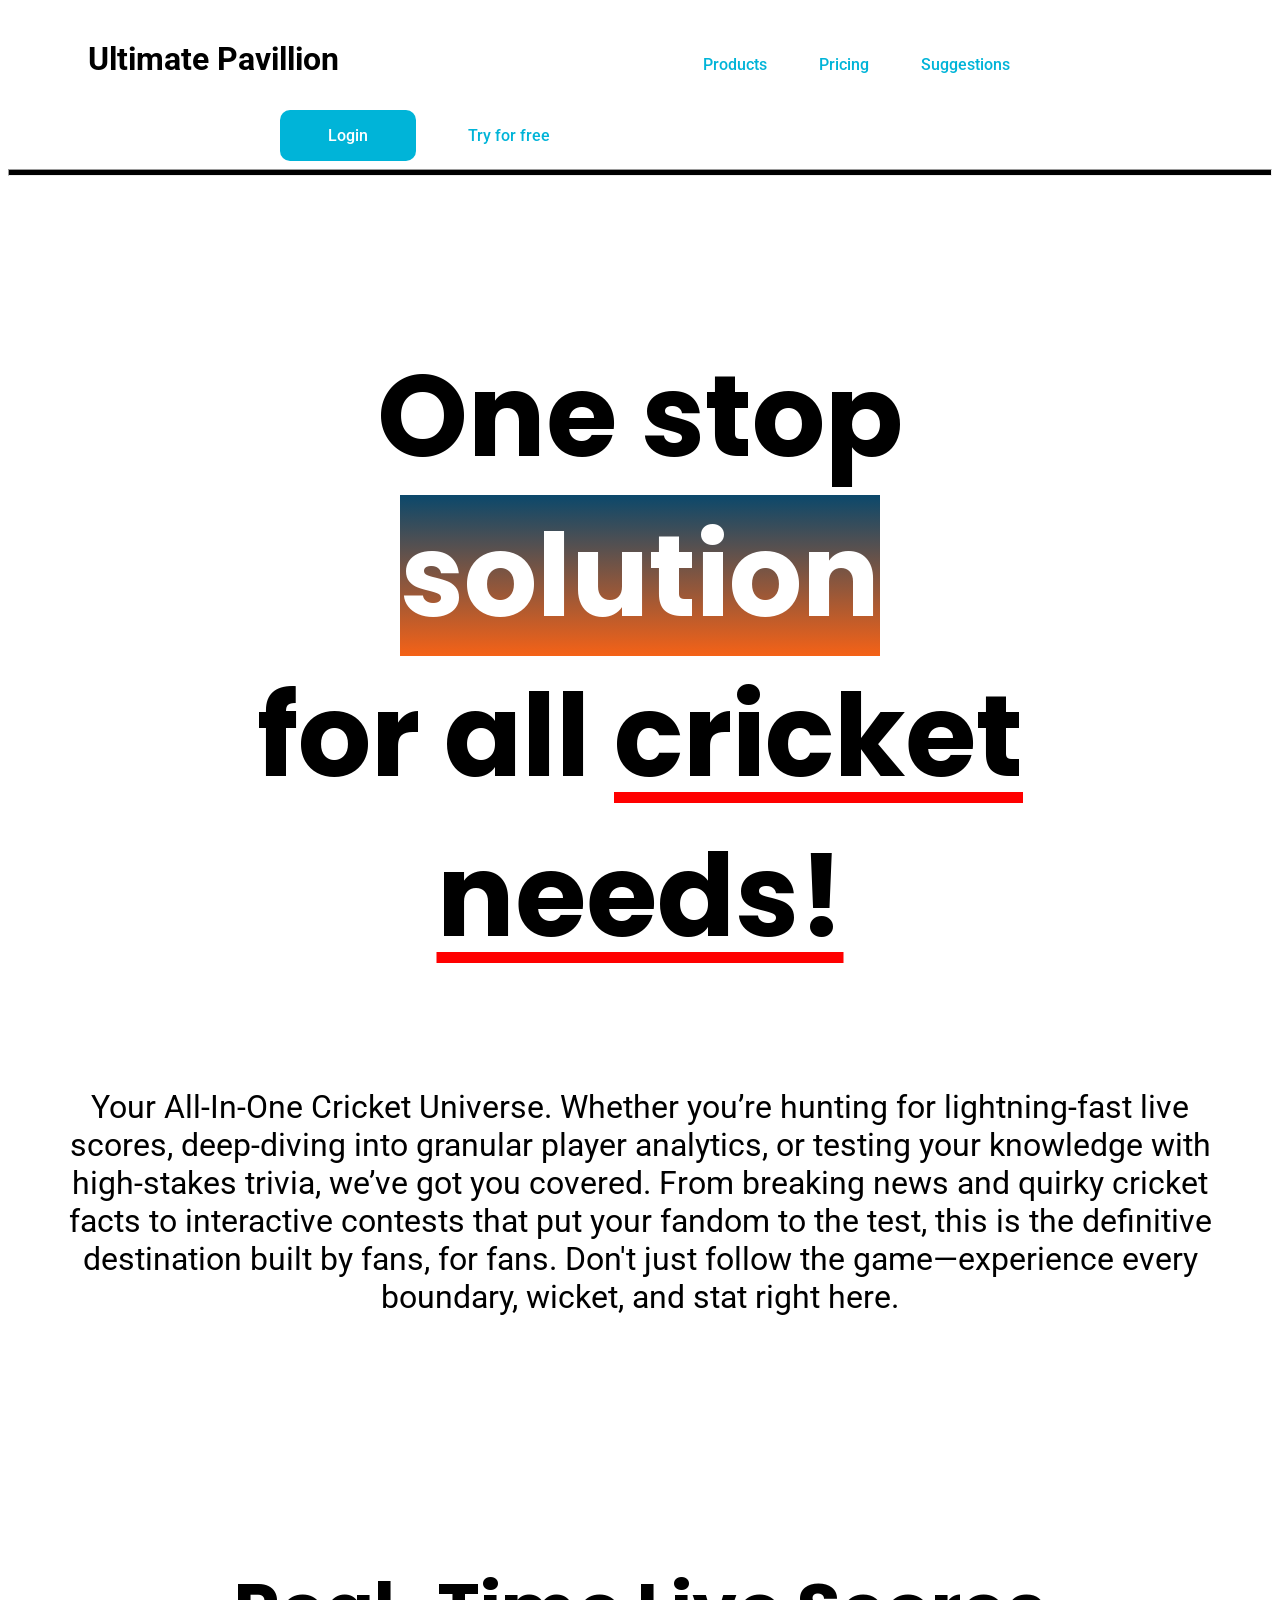
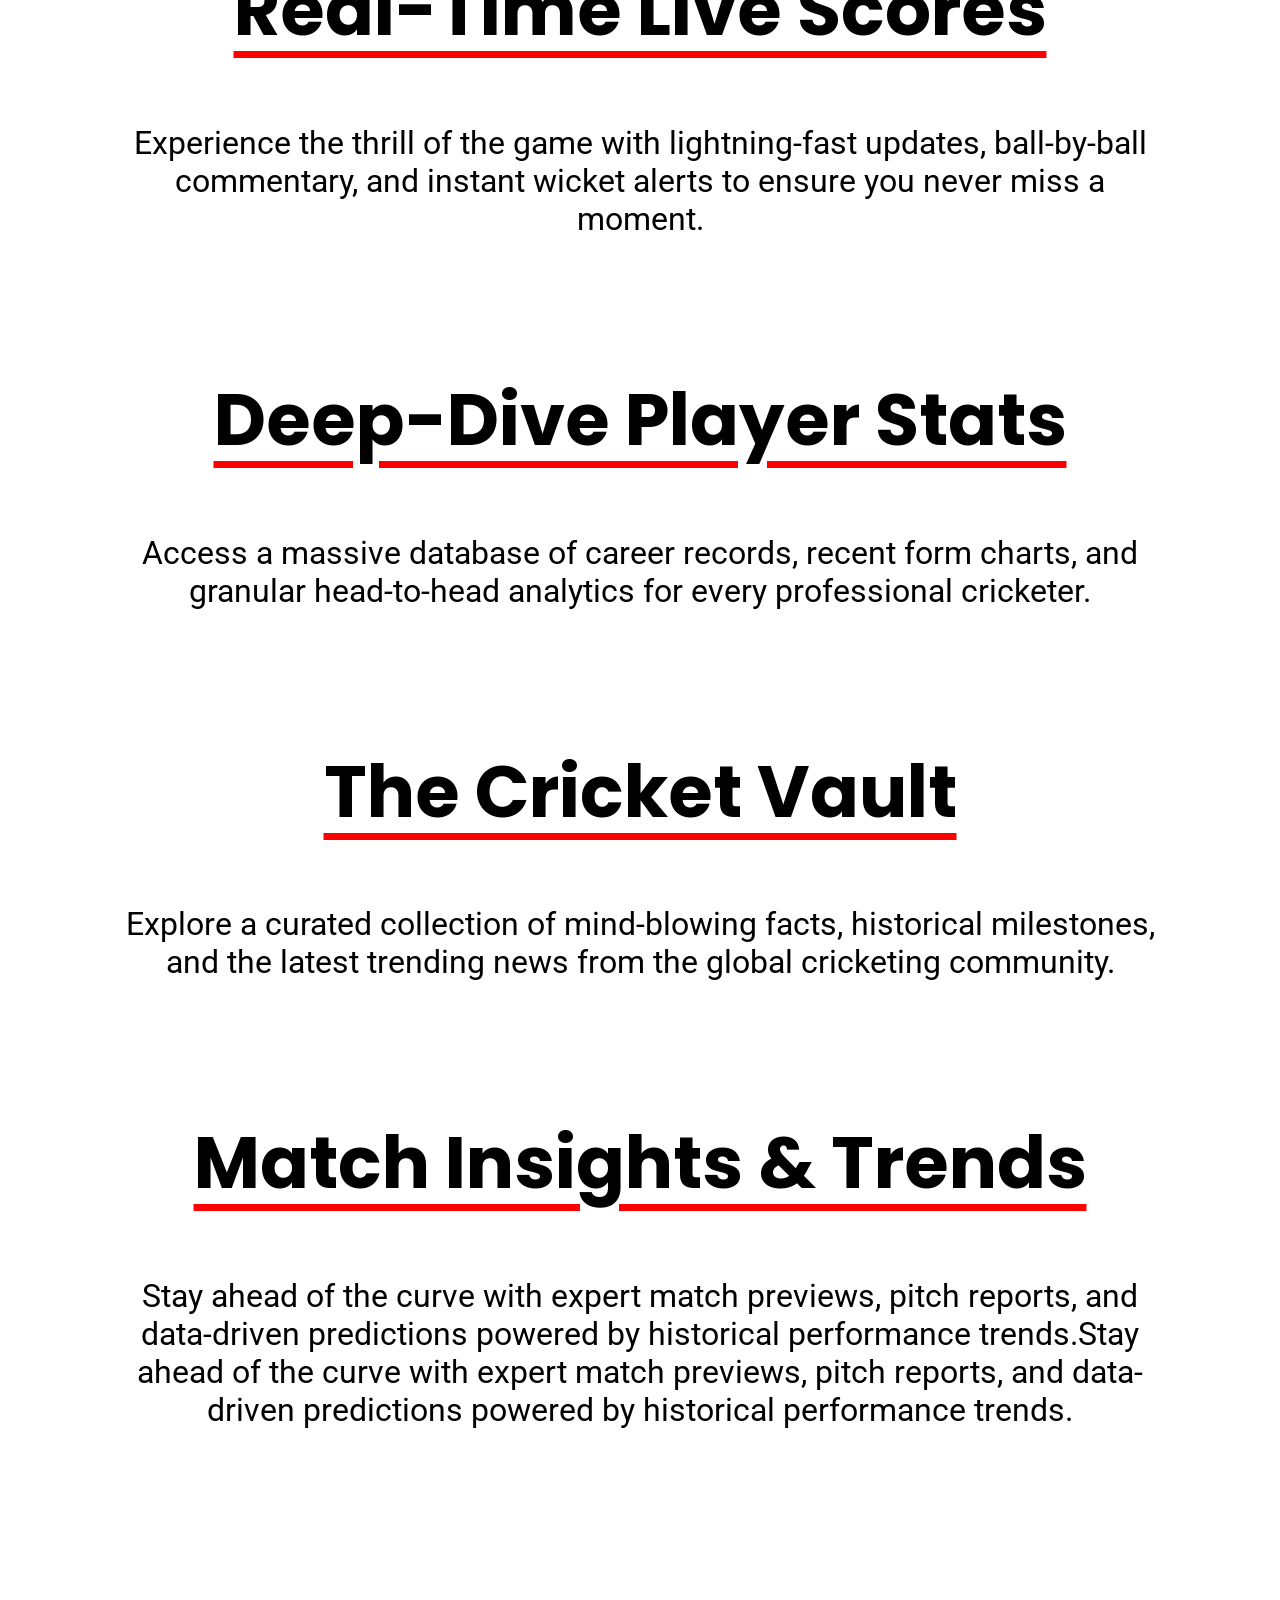
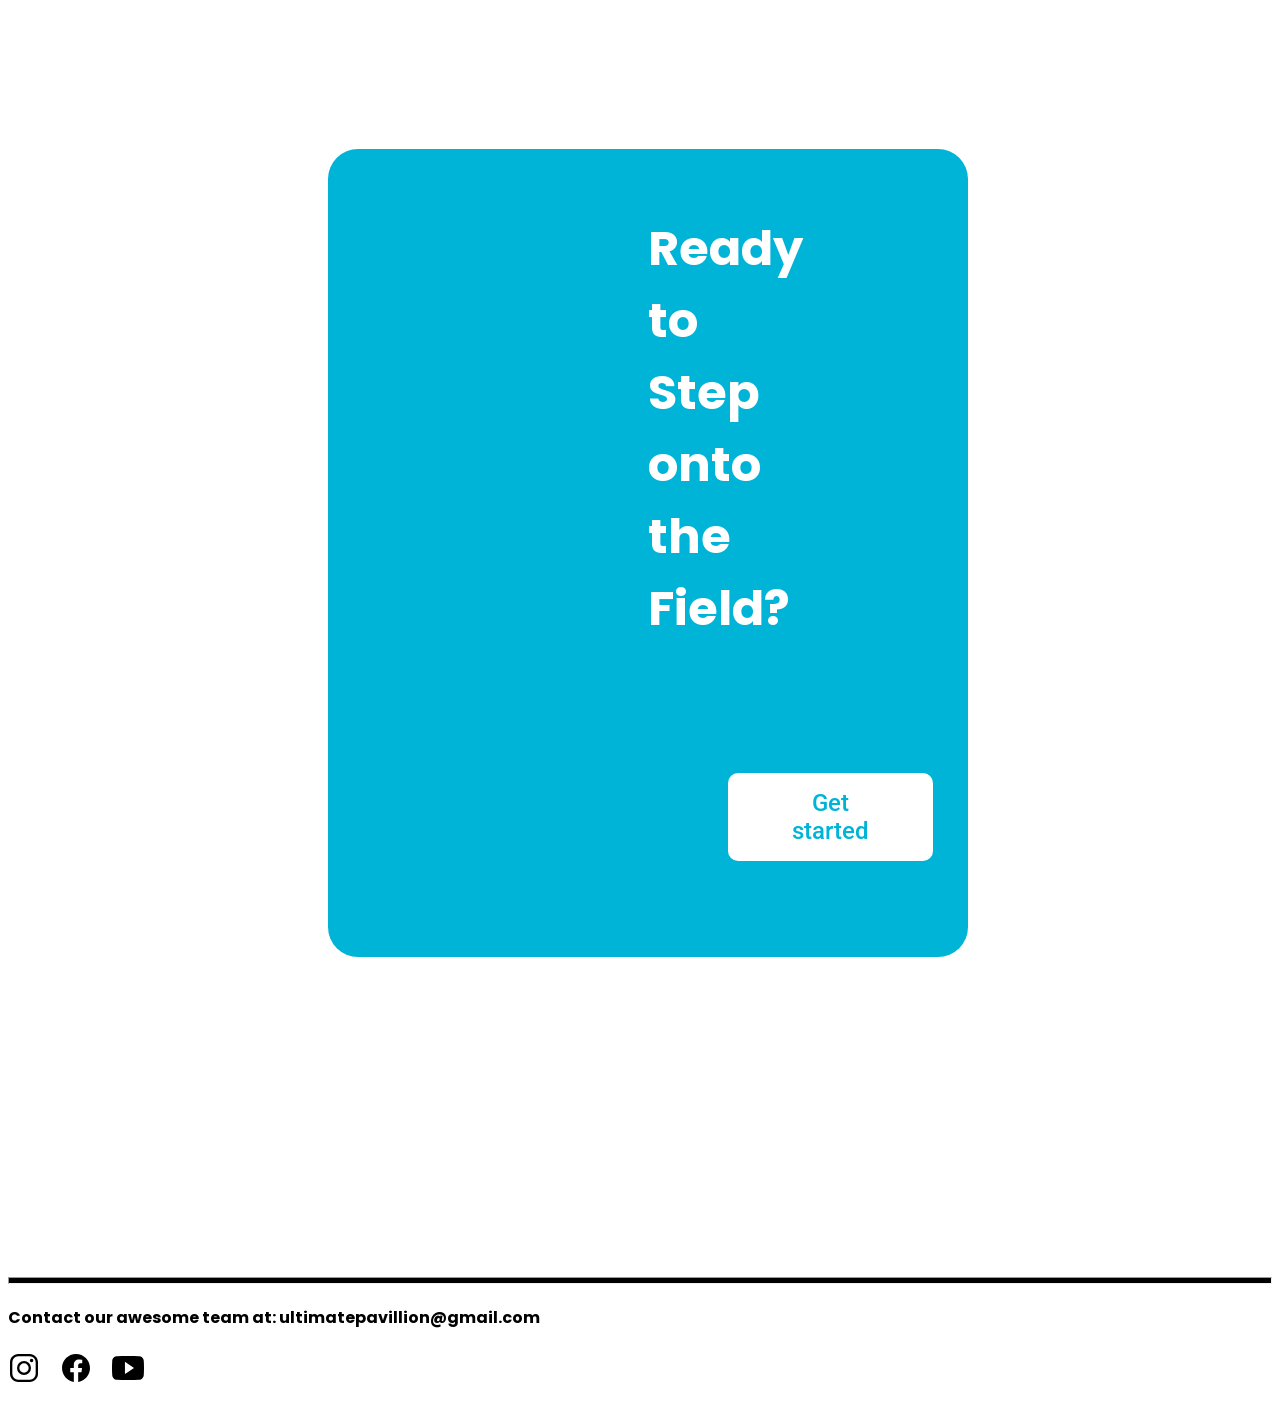
==== index.html @ f1f94968 "Add files via upload" ====
<!DOCTYPE html>
<html lang="en">

<head>
    <meta charset="UTF-8">
    <meta name="viewport" content="width=device-width, initial-scale=1.0">
    <link rel="preconnect" href="https://fonts.googleapis.com">
    <link rel="preconnect" href="https://fonts.gstatic.com" crossorigin>
    <link
        href="https://fonts.googleapis.com/css2?family=Bungee+Inline&family=Poppins:ital,wght@0,100;0,200;0,300;0,400;0,500;0,600;0,700;0,800;0,900;1,100;1,200;1,300;1,400;1,500;1,600;1,700;1,800;1,900&family=Racing+Sans+One&family=Roboto:ital,wght@0,100..900;1,100..900&display=swap"
        rel="stylesheet">

    <link rel="preconnect" href="https://fonts.googleapis.com">
    <link rel="preconnect" href="https://fonts.gstatic.com" crossorigin>
    <link
        href="https://fonts.googleapis.com/css2?family=Poppins:ital,wght@0,100;0,200;0,300;0,400;0,500;0,600;0,700;0,800;0,900;1,100;1,200;1,300;1,400;1,500;1,600;1,700;1,800;1,900&display=swap"
        rel="stylesheet">
    <link rel="preconnect" href="https://fonts.googleapis.com">
    <link rel="preconnect" href="https://fonts.gstatic.com" crossorigin>
    <link
        href="https://fonts.googleapis.com/css2?family=Poppins:ital,wght@0,100;0,200;0,300;0,400;0,500;0,600;0,700;0,800;0,900;1,100;1,200;1,300;1,400;1,500;1,600;1,700;1,800;1,900&family=Roboto:ital,wght@0,100..900;1,100..900&display=swap"
        rel="stylesheet">
    <link rel="stylesheet" href="style.css">

    <title>Home</title>
</head>

<body>
    <header>
        <nav>

            <a href="index.html" class="navtext">
                <p>Ultimate Pavillion</p>
            </a>


            <ul class="navbar">

                <li class="navlist"><a href="products.html" class="navlinks">Products</a></li>
                <li class="navlist"><a href="pricing.html" class="navlinks">Pricing</a></li>
                <li class="navlist"><a href="support.html" class="navlinks">Suggestions</a></li>

            </ul>

            <span class="navbtn">

                <a href="Login.html" class="btn btn-primary">Login</a>
                <a href="Login.html" class="btn btn-secondary">Try for free</a>

            </span>






        </nav>


    </header>
    <hr>

    <main>

        <!-- HERO SECTION -->

        <section class="hero-section">

            <h1 class="hero-heading">One stop <span class="gradient">solution</span> <br> for all <span
                    class="underline-content">cricket needs!</span> </h1>

            <p class="hero-paragraph">Your All-In-One Cricket Universe. Whether you’re hunting for lightning-fast live
                scores, deep-diving into
                granular player analytics, or testing your knowledge with high-stakes trivia, we’ve got you covered.
                From breaking news and quirky cricket facts to interactive contests that put your fandom to the test,
                this is the definitive destination built by fans, for fans. Don't just follow the game—experience every
                boundary, wicket, and stat right here.</p>

        </section>





        <section class=" feature-section">

            <h2 class="features-heading fh1">Real-Time Live Scores</h2>
            <p class="features-text">Experience the thrill of the game with lightning-fast updates, ball-by-ball
                commentary, and
                instant
                wicket alerts to ensure you never miss a moment.</p>

            <h2 class="features-heading fh2">Deep-Dive Player Stats</h2>
            <p class="features-text">Access a massive database of career records, recent form charts, and granular
                head-to-head
                analytics for
                every professional cricketer.</p>

            <h2 class="features-heading fh3">The Cricket Vault</h2>
            <p class="features-text">Explore a curated collection of mind-blowing facts, historical milestones, and the
                latest
                trending news
                from the global cricketing community.</p>

            <h2 class="features-heading fh4">Match Insights & Trends</h2>
            <p class="features-text">Stay ahead of the curve with expert match previews, pitch reports, and data-driven
                predictions
                powered by
                historical performance trends.Stay ahead of the curve with expert match previews, pitch reports,
                and
                data-driven predictions powered by historical performance trends.</p>

        </section>


        <section class="cta-section">

            <h3 class="cta-heading">Ready to Step onto the Field?</h3>
            <!-- <p class="cta-text">Join us now to avail early bird discounts!</p> -->
            <a href="Login.html" class="btn cta-button">Get started</a>

        </section>


    </main>
    <hr>

    <footer>

        <h4 class="footer-text">Contact our awesome team at: <span class="email">ultimatepavillion@gmail.com</span></h4>

        <a href="https://www.instagram.com/virat.kohli/"><img src="images/logo-instagram.svg" alt="instagram"
                class="icons"></a>
        <a href="https://www.facebook.com/photo/?fbid=1478912196934536&set=pb.100044473084573.-2207520000"><img
                src="images/logo-facebook.svg" alt="Facebook" class="icons"></a>
        <a href="https://www.facebook.com/photo/?fbid=1478912196934536&set=pb.100044473084573.-2207520000"><img
                src="images/logo-youtube.svg" alt="youtube" class="icons"></a>



    </footer>

</body>

</html>
---- style.css ----
.html {
    font-size: 62.5;

}

h1,
h2,
h3,
h4 {
    font-family: poppins;
}

.login-form {
    font-family: poppins;
    text-align: center;
    font-size: 1.5rem;
    color: #00B4D8;

}

input {
    display: inline-block;
    margin-bottom: 2rem;

}

h1,
h2 {
    text-align: center;
}

p {
    font-family: roboto;
}

a {
    font-family: roboto;
    text-decoration: none;
}

ul {
    font-family: roboto;
    list-style-type: none;
}

hr {
    height: 5px;
    color: black;
    background-color: black;
}

.navtext {
    display: inline-block;
    margin-left: 5rem;
    font-size: 2rem;
    font-family: 'Lucida Sans', 'Lucida Sans Regular', 'Lucida Grande', 'Lucida Sans Unicode', Geneva, Verdana, sans-serif;
    font-weight: 700;
    color: black;

}

.navbar {
    display: inline-block;
    margin-left: 20rem;
    color: #0B486B;
}

.navlist {
    display: inline-block;
    margin-right: 3rem;
    color: #0B486B;
}

.navlinks {
    color: #00B4D8;
    font-weight: 500;
}

.navlinks:hover {
    color: #0B486B;
    cursor: pointer;
    font-weight: 500;
    transition-duration: 0.4s;
}


.navbtn {
    margin-left: 17rem;
}

.btn {
    display: inline-block;
    padding: 1rem 3rem;
    border-radius: 10px;
    font-weight: 500;
    transition: all 0.3s ease;
}

.btn-primary {
    background-color: #00B4D8;
    color: white;
}

.btn-primary:hover {
    background-color: #80daec;
    color: white;
    border-color: #00B4D8;
}



.btn-secondary {
    color: #00B4D8;
}

.btn-secondary:hover {
    color: #80daec;
}

.form-btn {
    border-style: none;
    margin-right: 1rem;
    margin-top: 3rem;
    font-size: 1.2rem;
}




.hero-heading {
    margin: 10rem;
    margin-bottom: 7rem;
    font-size: 7.2rem;
    line-height: 10rem;
}

.gradient {
    background: linear-gradient(#0B486B, #F56217);
    color: white;
}

.underline-content {
    text-decoration: underline;
    text-underline-offset: 1rem;
    text-decoration-color: red;
}

.hero-paragraph {
    font-size: 2rem;
    max-width: 1200px;
    margin: 0 auto;
    text-align: center;
    margin-bottom: 15rem;

}


/* ---- FEATURES SECTION ---- */

.feature-section {
    margin-bottom: 20rem;

}

.features-heading {
    font-size: 4.5rem;
    text-decoration: underline;
    text-decoration-color: red;
    text-underline-offset: 1rem;

}




.features-text {
    font-size: 2rem;
    text-align: center;
    margin: 0px 7rem;
    margin-bottom: 8rem;
}

.cta-section {
    text-align: center;
    padding: 1rem 20rem;
    background-color: #00B4D8;
    border-radius: 30px;
    margin: 0 20rem;
    margin-bottom: 20rem;
}

.cta-heading {
    padding-top: 0px;
    font-size: 3rem;
    color: white;
}

.cta-text {
    font-size: 1.5rem;
    margin top: 5rem;
}

.cta-button {
    padding: 1rem 4rem;
    background-color: white;
    margin: 5rem;
    font-size: 1.5rem;
    color: #00B4D8;
}

.cta-button:hover {
    color: black;
    border-color: black;


}



/* ---- FOOTER SECTION ---- */

.email:hover {
    cursor: pointer;
    text-decoration: underline;

}

.icons {
    width: 2rem;
    margin-right: 1rem;
    margin-bottom: 1rem;
}


.login-heading {
    font-size: 5rem;
    margin-top: 0;
    color: white;
    color: #00B4D8;

}

.login-sec {
    background-color: #F8F9FA;

    border-radius: 10px;
    width: 80%;
    margin: 7rem auto;
    padding: 4rem;
    border-color: #E9ECEF;
    border-style: solid;


}

/* ---- PRODUCTS PAGE */

.product-list,
.pricing-section {
    text-align: center;
    margin: 8rem 15rem;

}

.products-heading,
.pricing-heading {
    display: inline;
    background-color: white;
    padding-left: 2rem;
    padding-right: 2rem;
    border-color: #00B4D8;
    border: #00B4D8;
    border-style: solid;
    border-width: 0.4rem;
    font-size: 2rem;
}

.product-text,
.pricing-paragraph {
    margin-bottom: 4.5rem;
    font-size: 1.5rem;
}

.product-image {
    width: 20rem;
    display: inline-block;
    margin-bottom: 7rem;
}


.hero-section-pricing {
    text-align: center;

}

.hero-paragraph-pricing {
    font-size: 2rem;
    max-width: 1200px;
    margin: 0 auto;
    text-align: center;
    margin-bottom: 4rem;
}


.textarea {
    font-family: poppins;
    text-align: center;
    margin: 10rem 40rem;
    border-style: solid;
    border-color: #E9ECEF;
    background-color: #F8F9FA;
    padding-bottom: 3rem;

}

.textarea1 {
    display: block;
    margin-bottom: 3rem;
    margin-top: 3rem;
    font-weight: 600;
}

.textarea2 {
    border-style: solid;
    border-radius: 7px;
    border-color: black;
}

.textarea-button {
    display: block;
    margin: 3rem 8rem;
    border-radius: 7px;
    border-style: none;
}
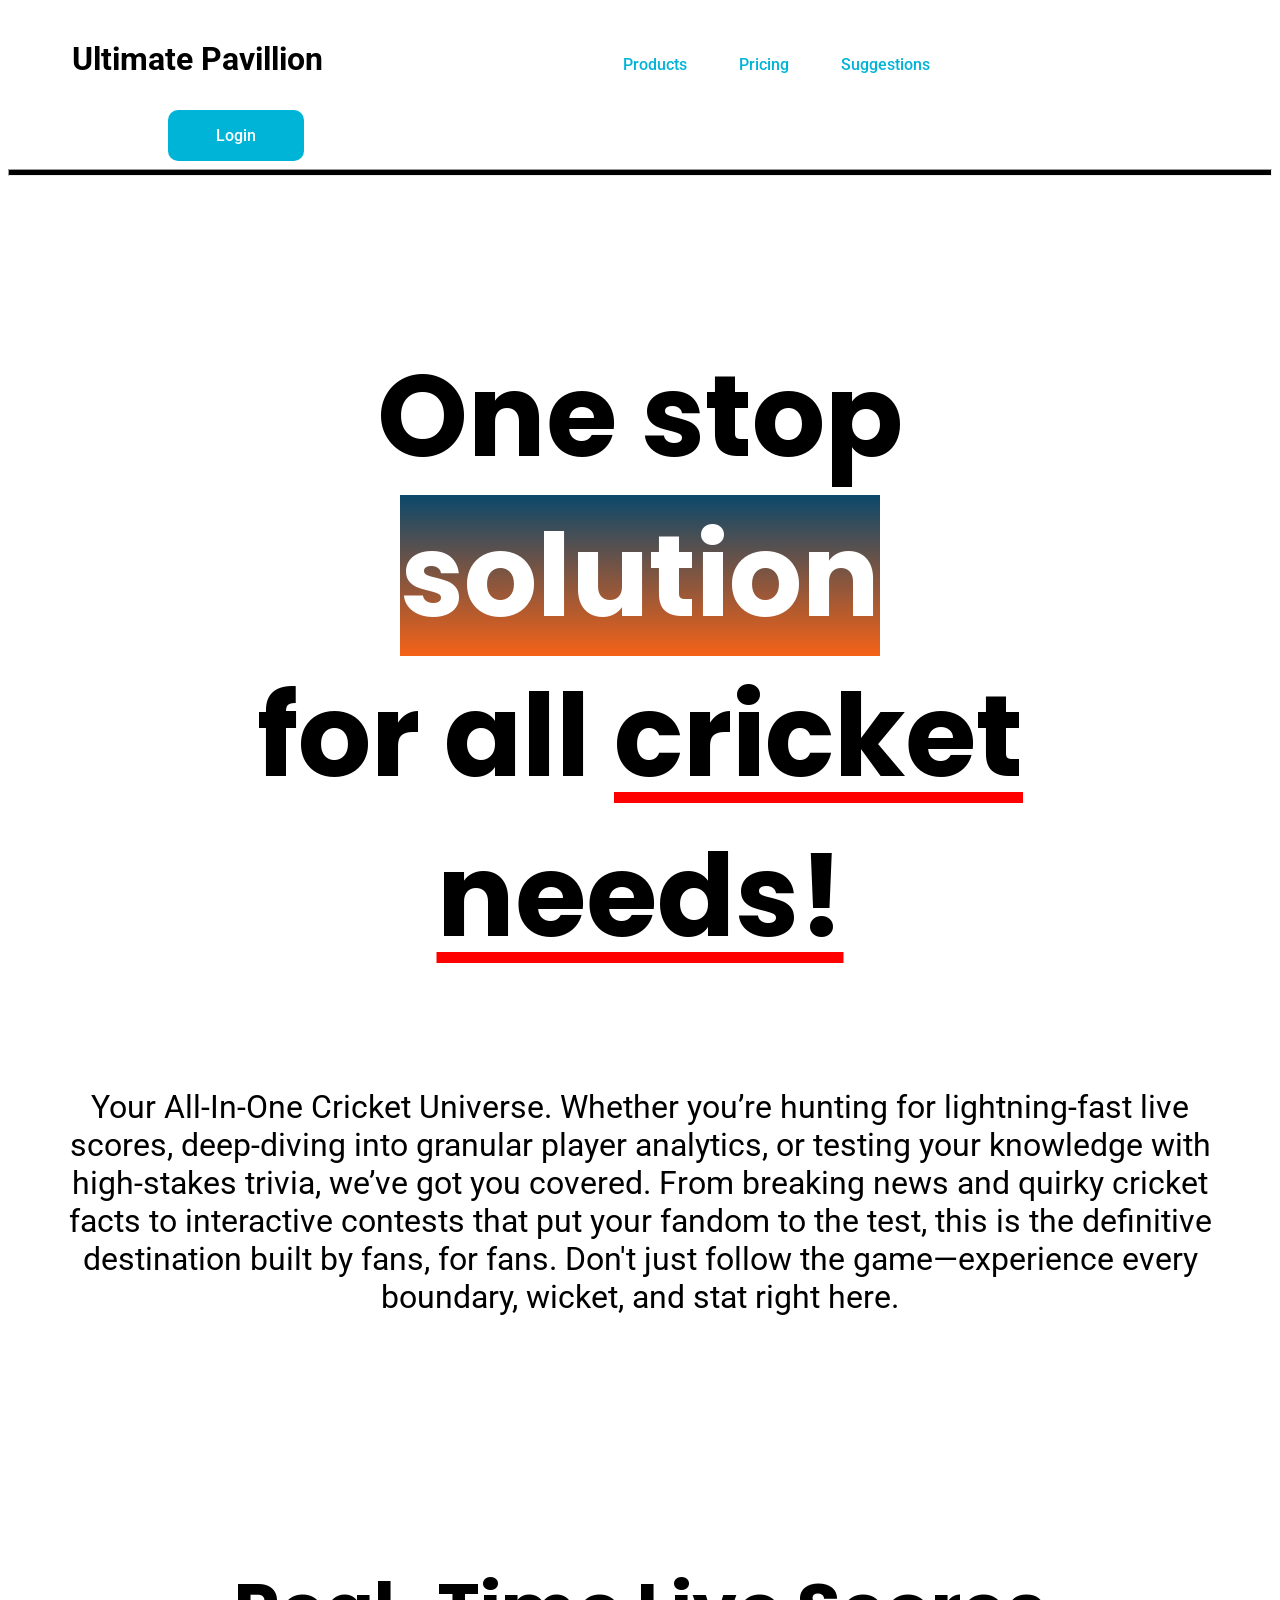
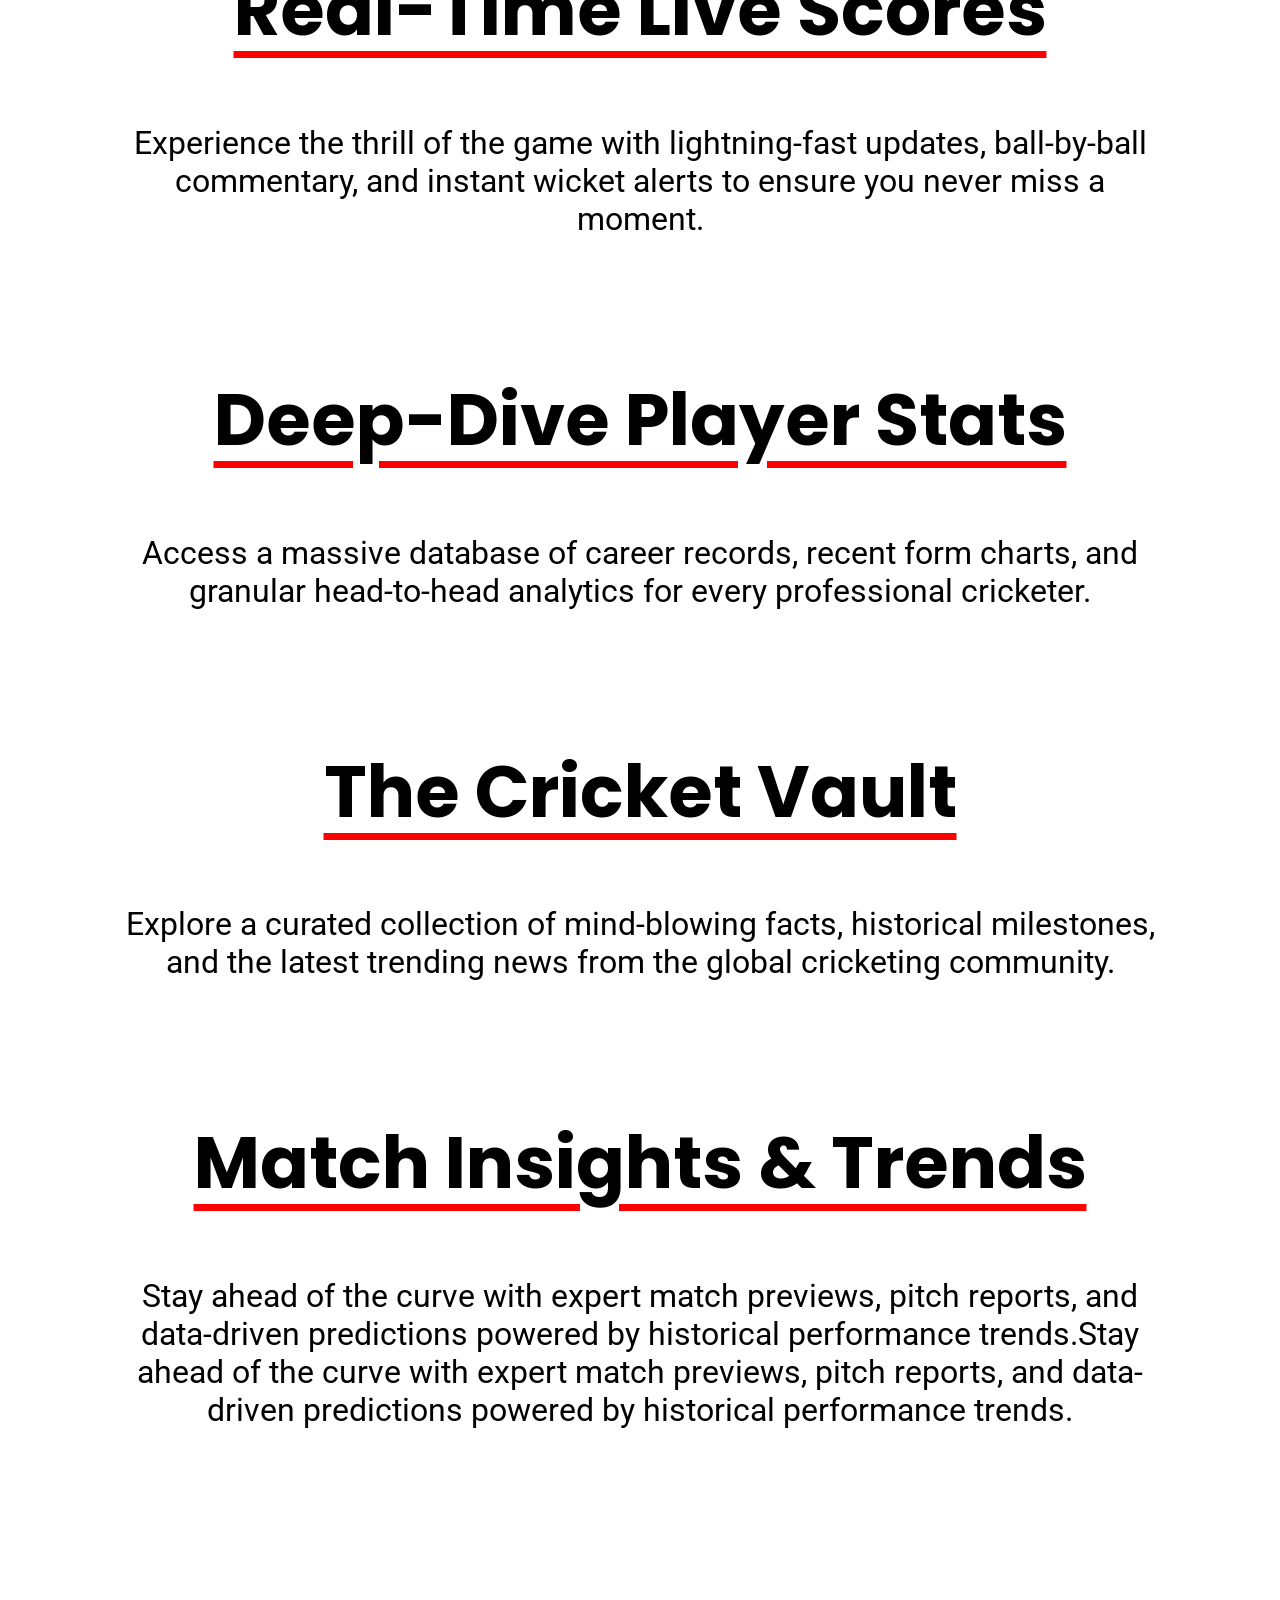
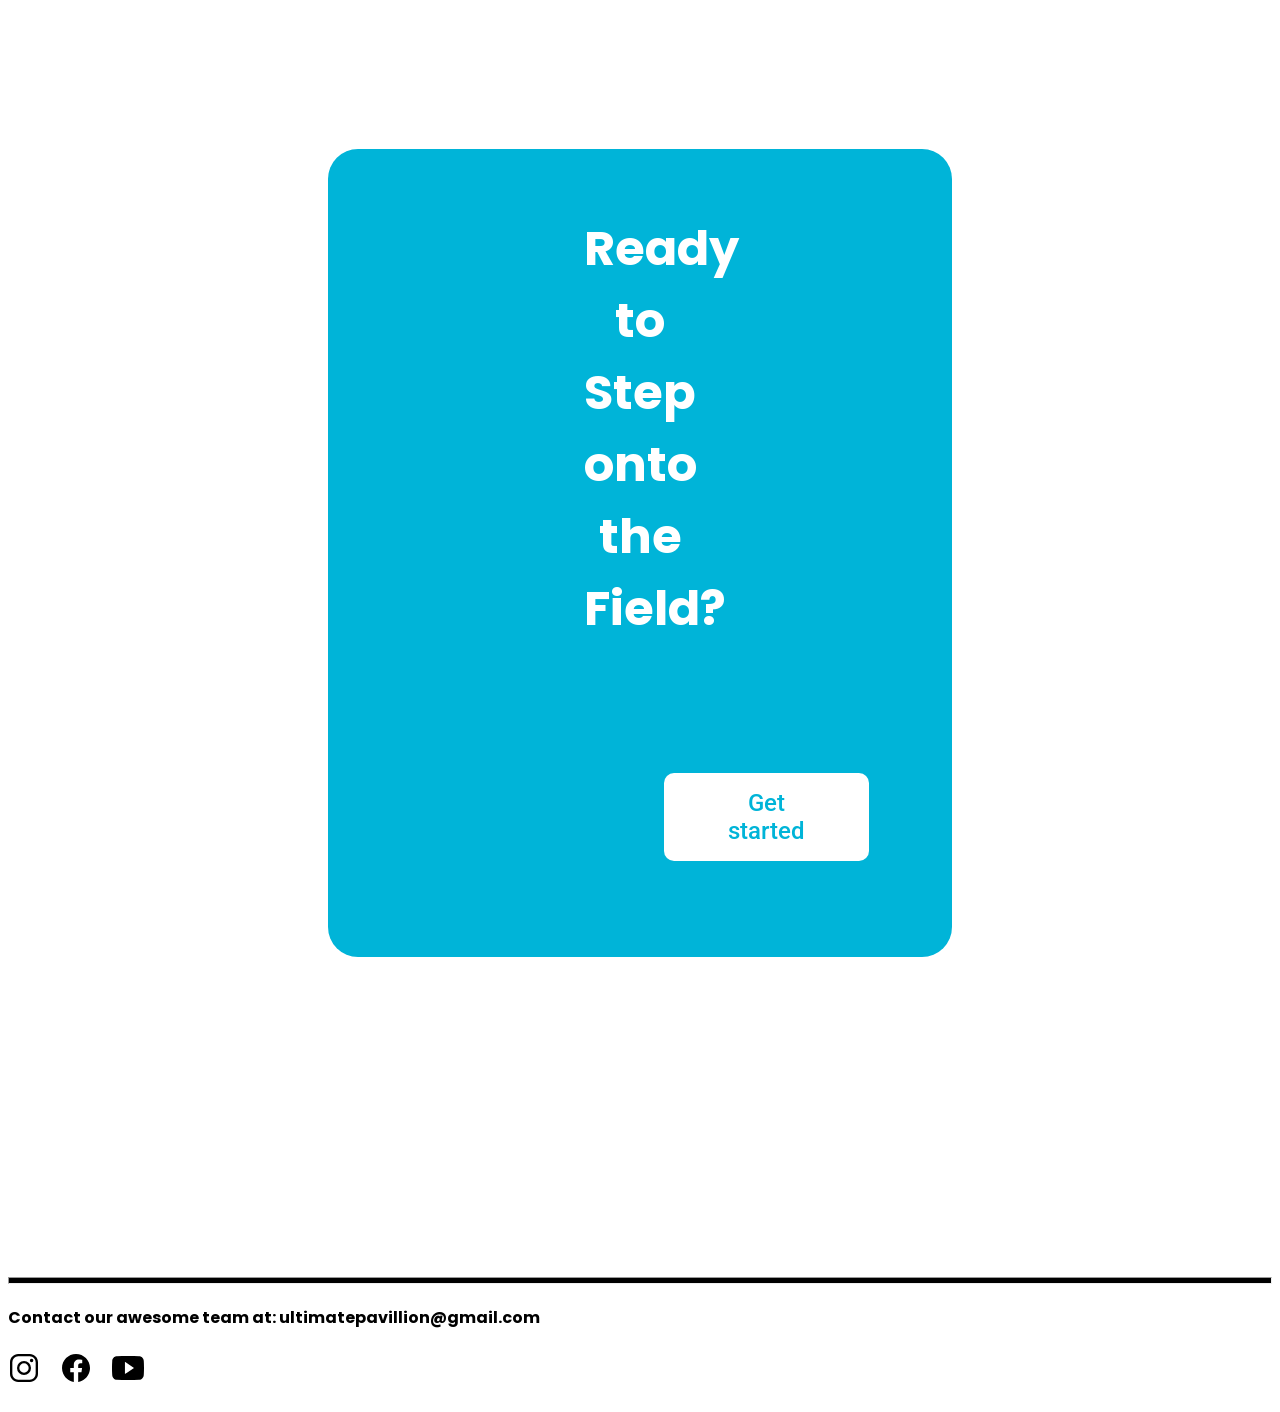
==== commit c57d79d2: "Update index.html" ====
--- a/index.html
+++ b/index.html
@@ -45,7 +45,7 @@
             <span class="navbtn">
 
                 <a href="Login.html" class="btn btn-primary">Login</a>
-                <a href="Login.html" class="btn btn-secondary">Try for free</a>
+                
 
             </span>
 
--- a/style.css
+++ b/style.css
@@ -51,7 +51,7 @@
 
 .navtext {
     display: inline-block;
-    margin-left: 5rem;
+    margin-left: 4rem;
     font-size: 2rem;
     font-family: 'Lucida Sans', 'Lucida Sans Regular', 'Lucida Grande', 'Lucida Sans Unicode', Geneva, Verdana, sans-serif;
     font-weight: 700;
@@ -61,7 +61,7 @@
 
 .navbar {
     display: inline-block;
-    margin-left: 20rem;
+    margin-left: 16rem;
     color: #0B486B;
 }
 
@@ -85,7 +85,7 @@
 
 
 .navbtn {
-    margin-left: 17rem;
+    margin-left: 10rem;
 }
 
 .btn {
@@ -182,7 +182,7 @@
 
 .cta-section {
     text-align: center;
-    padding: 1rem 20rem;
+    padding: 1rem 16rem;
     background-color: #00B4D8;
     border-radius: 30px;
     margin: 0 20rem;
@@ -305,11 +305,13 @@
 .textarea {
     font-family: poppins;
     text-align: center;
-    margin: 10rem 40rem;
+    margin: 10rem 30rem;
     border-style: solid;
     border-color: #E9ECEF;
     background-color: #F8F9FA;
+    padding: 3rem 7rem;
     padding-bottom: 3rem;
+
 
 }
 
@@ -328,7 +330,7 @@
 
 .textarea-button {
     display: block;
-    margin: 3rem 8rem;
+    margin: 3rem 5.5rem;
     border-radius: 7px;
     border-style: none;
-}+}
